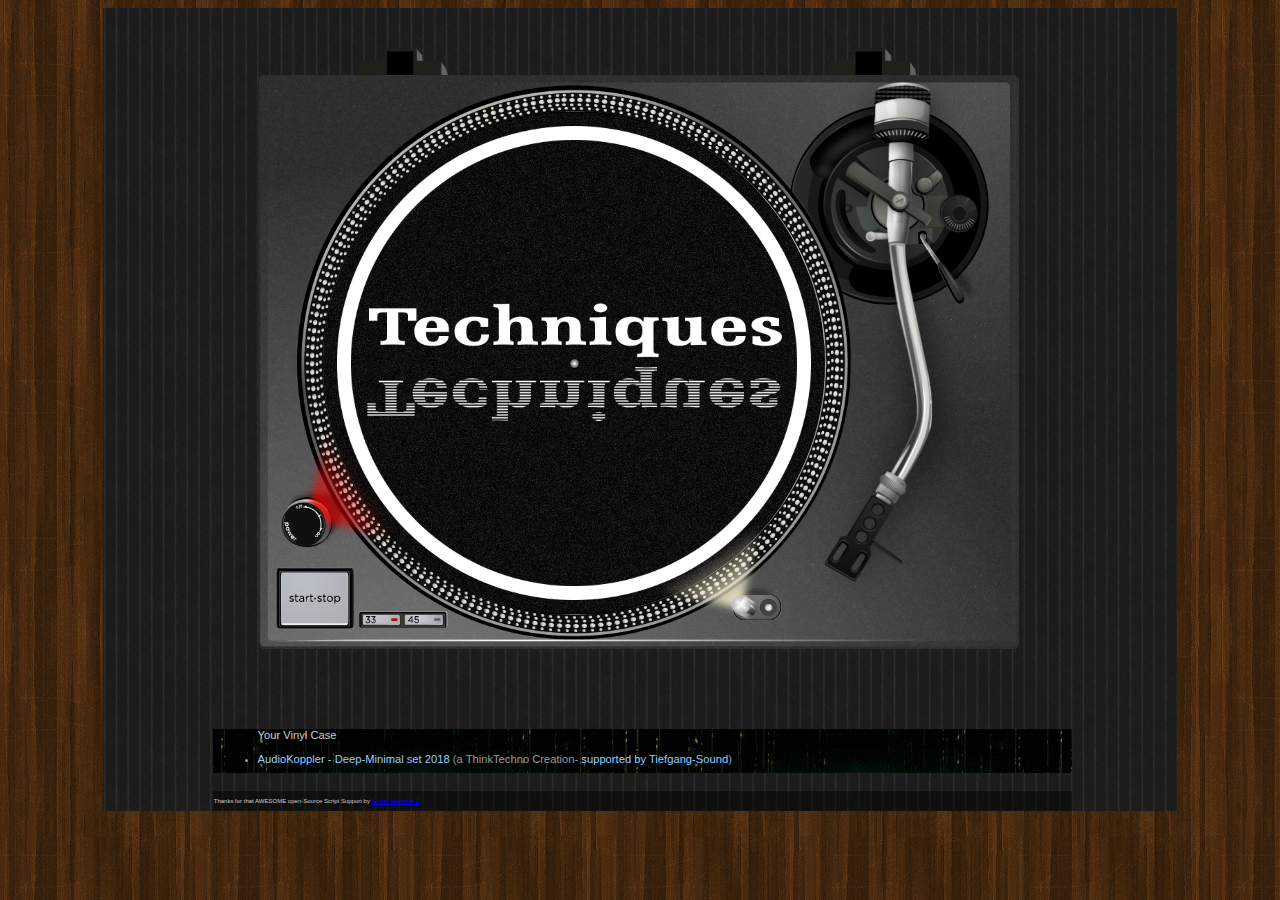
==== index.html @ 0dfd4111 "some editting" ====
<!DOCTYPE html>

<head>
  <meta charset="UTF-8" />
  <title>AudioKoppler MK2 Vinyl-Player</title>
  <script type="text/javascript" src="soundmanager2.js"></script>
  <script src="turntable.js"></script>
  <script src="turntable-app.js"></script>
  <link rel="stylesheet" href="turntable.css" />
</head>

<body>

  <style>
    /* a bit of demo CSS - you don't need this. */

    body {
      font-family: helvetica, arial, verdana, sans-serif;
      font-size: 1rem;
      font-weight: lighter;
      color: #fff;
      background: url("image/textures/wood_pattern_dark_color.png");
      -moz-osx-font-smoothing: grayscale;
      -webkit-font-smoothing: antialiased;
      /* general font niceness? */
      /*       font-smoothing: antialiased; */
      text-rendering: optimizeLegibility;
      color: #ccc;
    }

    h1,
    h2 {
      font-family: "Helvetica Neue", helvetica, arial, verdana, sans-serif;
      font-weight: 100;
    }

    /* skin the turntable body? see turntable.css for more. */
    .turntable .frame {
      background-color: #333;
      background-image: url("image/textures/textured_paper.png");
      /* scale for retina, etc. */
      background-size: 250px 250px;
      /* classic champagne-ish color? */
      /* background: #abacac; */
    }

    div.about {
      position: relative;
      z-index: 2;
      margin: 0px 0px -4% 5%;
      color: #fff;
    }

    div.about h1 {
      font-size: 3.275em;
      margin: 0px 0px 0.1em 0px;
    }

    div.about h2 {
      font-size: 2.5em;
      margin: 0.75em 0px 0.2em 0px;
    }

    div.about a {
      text-decoration: none;
      color: #fff;
    }

    div.about p {
      line-height: 1.5em;
      margin: 0px 0px 0.25em 0px;
    }

    div.about p:last-of-type {
      margin-bottom: 2em;
    }

    ul,
    .indent {
      padding-left: 4em;
    }

    ul {
      clear: both;
      margin-top: 0px;
      padding-top: 0px;
      margin-bottom: 0px;
      color: #999;
    }

    ul li {
      line-height: 1.4em;
    }

    ul li a {
      position: relative;
      padding: 0px 3px;
      margin: 0px -3px;
      text-decoration: none;
      display: inline-block;
      border-radius: 3px;
    }

    b {
      font-weight: 500;
    }

    code {
      font-family: "lucida console", "courier new", monaco, monospace;
      font-size: 1em;
      color: #99ff99;
    }

    div.about p a,
    ul li a {
      color: #99ccff;
    }

    div.about p a:hover,
    ul li a:hover {
      background-color: #000;
      color: #fff;
      outline: 1px solid rgba(255, 255, 255, 0.1);
    }
  </style>
  <div class="mkTable">
    <div class="mkDiv">

      <div style="position:relative">

        <!-- start turntable: centered and scales up to a predetermined max-width (based on image size) -->

        <div style="position:relative;text-align:center">

          <!-- note: inline-block is just for centering -->

          <div id="turntable-large" class="turntable has-slipmat" style="display:inline-block">

            <div class="frame"></div>

            <div class="table-bg"></div>

            <!-- image that sets the base dimensions-->
            <img src="image/tt_case_and_lighting.png" alt="" class="stub" />

            <div class="bd">

              <div class="platter"></div>

              <div class="slipmat-holder">
                <div class="slipmat"></div>
              </div>

              <div class="record-holder">
                <div class="record"></div>
                <div class="record-grooves"></div>
                <div class="label"></div>
              </div>

              <div class="spindle"></div>
              <div class="power-light"></div>
              <a href="#" class="power-dial" data-method="powerToggle"></a>
              <a href="#" class="button start-stop" data-method="toggle"></a>
              <a href="#" class="button speed-33 on"></a>
              <a href="#" class="button speed-45"></a>
              <div class="light light-on"></div>
              <a href="#" class="button light"></a>
              <div class="tonearm-holder">
                <div class="tonearm"></div>
              </div>
            </div>

          </div>

        </div>

        <div>

          <!-- end turntable -->


        </div> <!-- End mkDiv -->
        <div class="mkCase">


          <p class="indent" style="margin-top:3%">Your Vinyl Case</p>

          <ul>
            <li><a href="deep_minimal-tracktest_preview.mp3" data-turntable="turntable-large"
                data-artwork="image/vinyl.jpg"><b>AudioKoppler</b> - Deep-Minimal set 2018</a> (<span
                title="Published under a Creative Commons BY AudioKoppler">a ThinkTechno Creation</span>- <a
                href="#">supported by Tiefgang-Sound</a>)
            </li>
          </ul>
        </div>

      </div>
      <footer>
        <p>Thanks for that AWESOME open-Source Script Support by <a
            href="http://www.schillmania.com/projects/soundmanager2/" target="_blank">Sound Manager 2</a></p>
      </footer>
</body>
---- turntable.css ----
/**
 * SoundManager 2: "Turntable UI" - CSS
 * Copyright (c) 2015, Scott Schiller. All rights reserved.
 * http://www.schillmania.com/projects/soundmanager2/
 * Code provided under BSD license.
 * http://schillmania.com/projects/soundmanager2/license.txt
 */

.turntable {
    position: relative;
}

.turntable,
.turntable img.stub {
    width: 100%;
    max-width: 1256px;
    /* optional: max-width: 628px; if you want nice retina-scale graphics at full-width. */
}

.turntable .table-bg {
    position: absolute;
    top: 0px;
    left: 0px;
    width: 100%;
    height: 100%;
    background: transparent url("image/tt_table.png") no-repeat 0px 0px;
    background-size: contain;
}

.turntable .frame,
.turntable .bd {
    position: absolute;
    top: 9.7%;
    left: 5.4936%;
    height: 82.25%;
    width: 88.15%;
    padding: 0.054936% 0px 0px 0.099%;
    border-radius: 5px;
    -webkit-background-clip: padding-box;
    background-clip: padding-box;
    overflow: hidden;
}

.turntable .frame {
    /* If you want to skin the turntable body with a texture etc., apply a background image and/or color here. */
    /*
 background: #cdcfc7;
 background: #a4a4a4;
 background: #262626;
 */
    background: #262626;
    /* rounding hacks */
    padding: 1px;
    margin-left: -1px;
}

.turntable .platter {
    position: absolute;
    top: 0.33%;
    left: 5.025%;
    width: 72.75%;
    height: 100%;
    background: transparent url("image/platter.png") no-repeat 50% 50%;
    background-size: contain;
    border-radius: 100%;
    overflow: hidden;
}

.turntable .slipmat,
.turntable .record,
.turntable .record-grooves {
    position: absolute;
    top: 6.3%;
    left: 8.35%;
    width: 66.2%;
    height: 87.994%;
    border-radius: 100%;
    overflow: hidden;
}

.turntable .label {
    position: absolute;
    top: 37.25%;
    left: 31.45%;
    width: 20%;
    height: 26.5%;
    background: #fff;
    border-radius: 100%;
}

.turntable.has-artwork.hide-label-with-artwork .label {
    display: none;
}

.turntable .slipmat {
    background: transparent url("image/slipmat.jpg") no-repeat 50% 50%;
    background-size: contain;
}

.turntable.power-on.motor-on .platter,
.turntable.power-on.motor-on .spindle,
.turntable.power-on.motor-on .record-grooves,
.turntable.power-on.motor-on.has-artwork .record,
.turntable.power-on.motor-on .slipmat {
    -webkit-transition-property: -webkit-transform;
    -webkit-transform-origin: 50% 50%;
    transition-property: transform;
    transform-origin: 50% 50%;
    -webkit-animation: spin 2.33s linear infinite;
    animation: spin 2.33s linear infinite;
}

.turntable.power-on.motor-on .slipmat {
    -webkit-animation-duration: 1.75s;
    animation-duration: 1.75s;
}

.turntable .record-holder,
.turntable .slipmat-holder {
    position: absolute;
    top: 0px;
    left: 0px;
    width: 100%;
    height: 100%;
    /* hide by default */
    opacity: 0;
    /* lazy */
    -webkit-transition: all 0.35s;
    transition: all 0.35s;
    transform: scale3d(1.15, 1.15, 1.15);
    transform-origin: 42% 50%;
}

.turntable.has-record .record-holder,
.turntable.has-slipmat .slipmat-holder {
    opacity: 1;
    transform: scale3d(1, 1, 1);
    -webkit-filter: none;
    filter: none;
}

.turntable .record {
    background-color: #000;
    /* in the event artwork is applied, try to scale and center by default. */
    /* slightly oversize to fix possible rounding errors. */
    background-size: cover;
    background-position: 50% 50%;
    background-repeat: no-repeat;
}

.turntable .record-grooves {
    background: transparent url(image/record-grooves-1440x1440-white.png) no-repeat 50% 50%;
    background-size: contain;
    opacity: 0.15;
}

.turntable .spindle {
    position: absolute;
    left: 40.78%;
    top: 49.45%;
    width: 1.17%;
    height: 1.55%;
    background-color: rgba(0, 0, 0, 0.65);
    border-radius: 100%;
    border: 1px solid rgba(0, 0, 0, 0.15);
    background-image: -webkit-radial-gradient(center, ellipse cover, rgba(255, 255, 255, 1) 0%, rgba(128, 128, 128, 0) 100%);
    /* Chrome10+,Safari5.1+ */
    background-image: -ms-radial-gradient(center, ellipse cover, rgba(255, 255, 255, 1) 0%, rgba(128, 128, 128, 0) 100%);
    /* IE10+ */
    background-image: radial-gradient(ellipse at center, rgba(255, 255, 255, 1) 0%, rgba(128, 128, 128, 0) 100%);
    /* W3C */
    /* fix border bleed */
    -webkit-background-clip: padding-box;
    background-clip: padding-box;
}

.turntable .tonearm-holder,
.turntable .tonearm {
    -webkit-transform-origin: 54% 27%;
    transform-origin: 54% 27%;
}

.turntable .tonearm-holder {
    position: absolute;
    right: 0px;
    top: 0px;
    margin-top: -4%;
    margin-right: 2.75%;
    width: 28.55%;
    height: 99.75%;
}

.turntable .tonearm {
    position: absolute;
    right: 0px;
    top: 0px;
    width: 100%;
    height: 100%;
    background: transparent url("image/tt_arm.png") no-repeat 0px 0px;
    background-size: contain;
    -webkit-transition: -webkit-transform 0.1s;
    transition: transform 0.1s;
}

.turntable.motor-on.has-record .tonearm-holder {
    -webkit-animation: wobble 1s ease-in-out alternate infinite;
    animation: wobble 1s ease-in-out alternate infinite;
}

.turntable .button:active {
    transform-origin: 50% 50%;
    transform: scale(0.975);
    opacity: 0.9;
}

.turntable .start-stop {
    position: absolute;
    top: 85.85%;
    left: 2%;
    width: 10.58983%;
    height: 10.65%;
    background: transparent url("image/tt_startstop.png") no-repeat 0px 0px;
    background-size: contain;
    margin: 0.175% 0px 0px -0.175%;
    border-radius: 5px;
}

.turntable .power-light {
    position: absolute;
    bottom: 18.5%;
    left: 5.75%;
    width: 15.95%;
    height: 17.9%;
    background: transparent url("image/power-light.png") no-repeat 0px 0px;
    background-size: contain;
    -webkit-transform: rotate(12.5deg);
    transform: rotate(12.5deg);
    -webkit-transform-origin: 50% 50%;
    transform-origin: 50% 50%;
    -webkit-transition: opacity 0.25s;
    transition: opacity 0.25s;
    opacity: 0;
}

.turntable.power-on .power-light {
    opacity: 1;
}

.turntable.power-on.motor-on .power-light {
    -webkit-animation: flicker 0.08s linear infinite;
    animation: flicker 0.08s linear infinite;
}

.turntable .power-dial {
    position: absolute;
    bottom: 17.5%;
    left: 2.75%;
    width: 5.95%;
    height: 7.9%;
    -webkit-transform: rotate(0deg);
    -webkit-transform-origin: 50% 50%;
    -webkit-transition: transform 0.2s ease-out;
    transform: rotate(0deg);
    transform-origin: 50% 50%;
    -webkit-transition: -webkit-transform 0.2s ease-out;
    transition: transform 0.2s ease-out;
    background: transparent url("image/tt_powerdial.png") no-repeat 0px 0px;
    background-size: contain;
}

.turntable.power-on .power-dial {
    -webkit-transform: rotate(22.5deg);
    transform: rotate(22.5deg);
}

.turntable .speed-33 {
    position: absolute;
    bottom: 4%;
    left: 13.4%;
    width: 5.12%;
    height: 1.85%;
    background: transparent url("image/tt_33.png") no-repeat 0px 0px;
    background-size: contain;
}

.turntable.power-on .speed-33.on {
    background-image: url("image/tt_33_on.png");
}

.turntable .speed-45 {
    position: absolute;
    bottom: 4%;
    left: 19.05%;
    width: 5.12%;
    height: 1.85%;
    background: transparent url("image/tt_45.png") no-repeat 0px 0px;
    background-size: contain;
}

.turntable.power-on .speed-45.on {
    background-image: url("image/tt_45_on.png");
}

.turntable .light {
    position: absolute;
    bottom: 2%;
    left: 48.25%;
    width: 21.7%;
    height: 24.9%;
    background: transparent url("image/tt_lightoff.png") no-repeat 0px 0px;
    background-size: contain;
}

.turntable .light-on {
    position: absolute;
    bottom: 3.15%;
    left: 52.25%;
    width: 18.7%;
    height: 19.9%;
    background: transparent url("image/tt_lighton.png") no-repeat 0px 0px;
    background-size: contain;
    transform: rotate(12deg);
    opacity: 0;
    -webkit-transition: opacity 0.2s;
    transition: opacity 0.2s;
}

.turntable.power-on .light-on {
    opacity: 1;
}

@-webkit-keyframes flicker {
    from {
        opacity: 0.85;
    }

    to {
        opacity: 1;
    }
}

@keyframes flicker {
    from {
        opacity: 0.85;
    }

    to {
        opacity: 1;
    }
}

@-webkit-keyframes spin {
    from {
        -webkit-transform: rotate(180deg);
    }

    to {
        -webkit-transform: rotate(540deg);
    }
}

@keyframes spin {
    from {
        transform: rotate(180deg);
    }

    to {
        transform: rotate(540deg);
    }
}

@-webkit-keyframes wobble {
    from {
        -webkit-transform: rotate(0deg);
    }

    to {
        -webkit-transform: rotate(0.33deg);
    }
}

@keyframes wobble {
    from {
        transform: rotate(0deg);
    }

    to {
        transform: rotate(0.33deg);
    }
}

/* MY CODE */
.mkDiv {
    width: 80%;
    height: auto;
    padding-left: 5px;
}

.mkTable {
    background: url("image/textures/pinstriped_suit_vertical.png");
    width: 85%;
    height: max-content;
    margin-right: auto;
    margin-left: auto;
    display: flex;
    justify-content: center;

}

.mkCase {
    background: url("image/matrix4k.gif");
    padding-bottom: 5px;
    padding-bottom: 5px;
    font-size: 0.7rem;
}

footer {
    background-color: rgba(0, 0, 0, 0.432);
    padding: 1px;
    font-size: 6px;
    margin-top: 2vh;
}
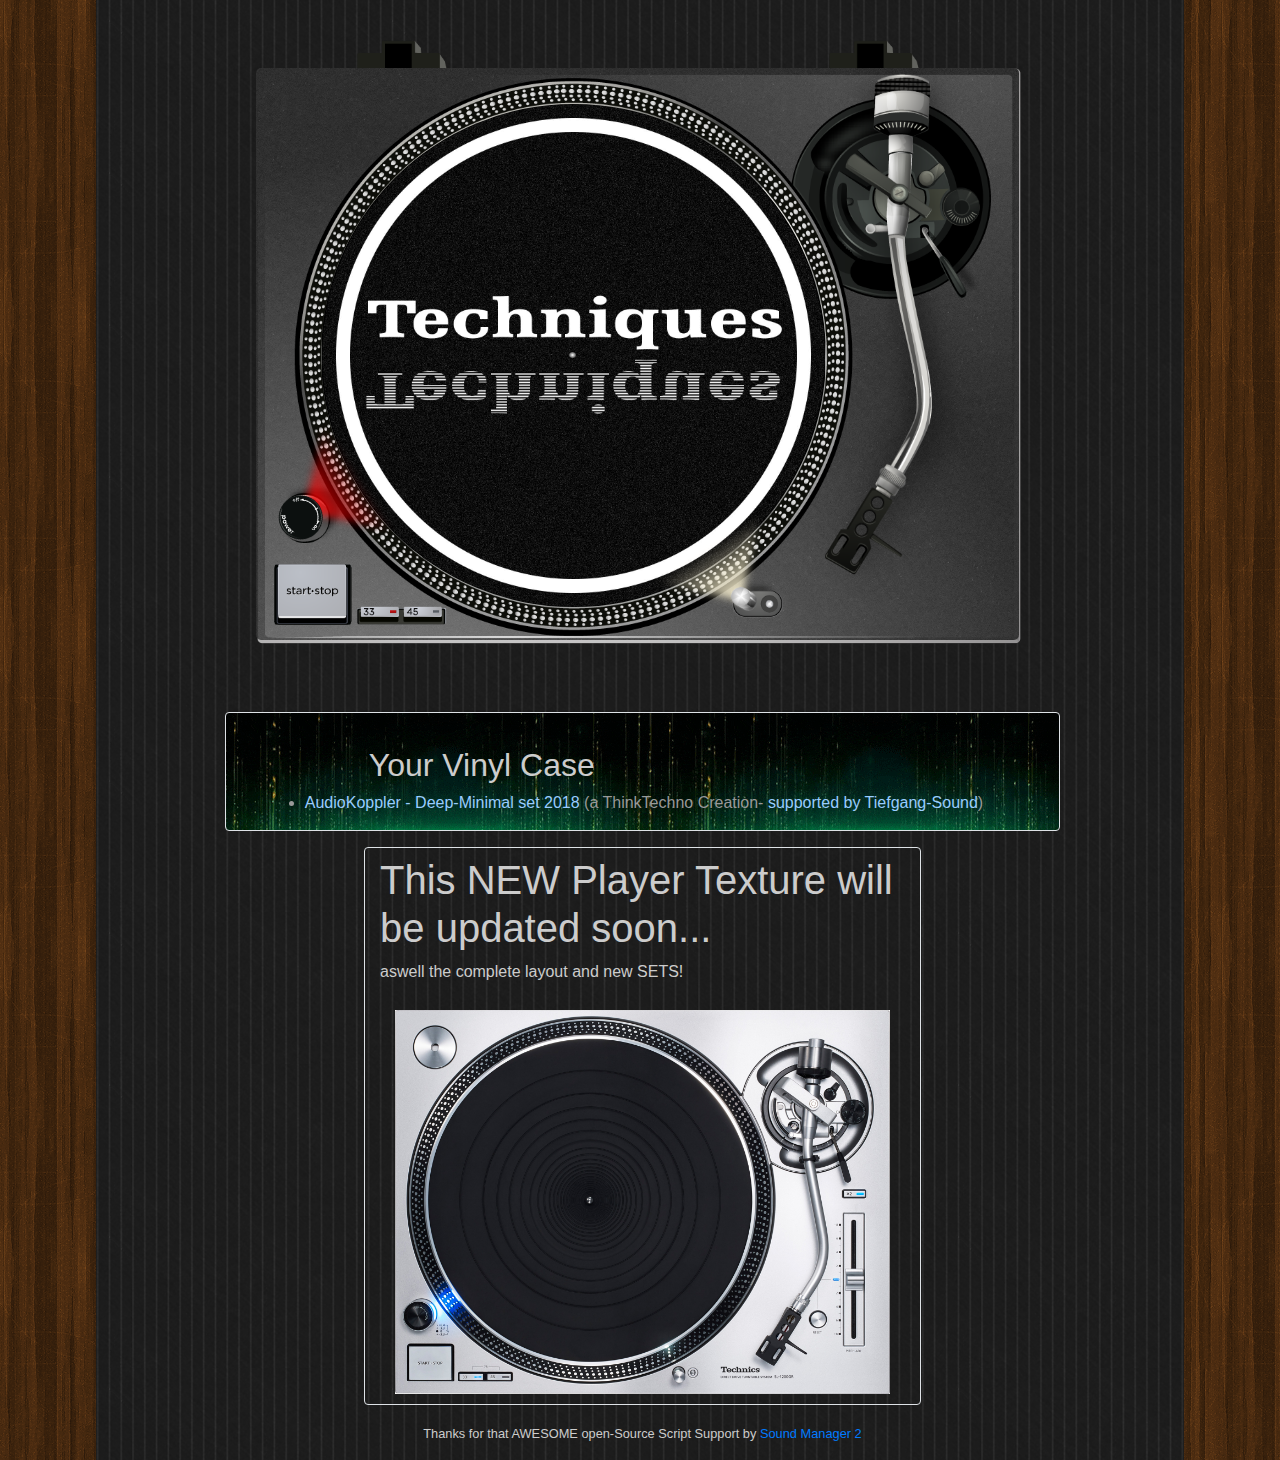
==== commit 1d6a0a12: "added bootstrap and news [V1.3]" ====
--- a/index.html
+++ b/index.html
@@ -7,6 +7,10 @@
   <script src="turntable.js"></script>
   <script src="turntable-app.js"></script>
   <link rel="stylesheet" href="turntable.css" />
+  <!-- Bootsrtsap CDN for CSS -->
+  <link rel="stylesheet" href="https://maxcdn.bootstrapcdn.com/bootstrap/4.0.0/css/bootstrap.min.css"
+    integrity="sha384-Gn5384xqQ1aoWXA+058RXPxPg6fy4IWvTNh0E263XmFcJlSAwiGgFAW/dAiS6JXm" crossorigin="anonymous">
+
 </head>
 
 <body>
@@ -180,10 +184,15 @@
 
 
         </div> <!-- End mkDiv -->
-        <div class="mkCase">
-
-
-          <p class="indent" style="margin-top:3%">Your Vinyl Case</p>
+
+
+      </div>
+
+      <div class="container">
+        <div class="mkCase border shadow rounded col-12 mt-3 mx-auto">
+
+
+          <h2 class="indent" style="margin-top:3%"><strong>Your Vinyl Case</strong></h2>
 
           <ul>
             <li><a href="deep_minimal-tracktest_preview.mp3" data-turntable="turntable-large"
@@ -194,9 +203,24 @@
           </ul>
         </div>
 
+
+        <div class="col-8 mx-auto mt-3 pt-2 border rounded shadow">
+          <h1>This NEW Player Texture will be updated soon...</h1>
+          <p>aswell the complete layout and new SETS!</p>
+          <img class="img1 col-12 center" src="image/tt_table_HiQuality.jpg" alt="">
+
+        </div>
+        <div id="footer" class="news col-8 mx-auto">
+          <p>Thanks for that AWESOME open-Source Script Support by <a
+              href="http://www.schillmania.com/projects/soundmanager2/" target="_blank">Sound Manager 2</a></p>
+        </div>
       </div>
-      <footer>
-        <p>Thanks for that AWESOME open-Source Script Support by <a
-            href="http://www.schillmania.com/projects/soundmanager2/" target="_blank">Sound Manager 2</a></p>
-      </footer>
+
+
+
+
+      <script src="https://ajax.googleapis.com/ajax/libs/jquery/3.4.1/jquery.min.js"></script>
+      <script src="https://cdn.jsdelivr.net/npm/popper.js@1.16.0/dist/umd/popper.min.js"></script>
+      <script src="https://stackpath.bootstrapcdn.com/bootstrap/4.4.1/js/bootstrap.min.js"></script>
+
 </body>--- a/turntable.css
+++ b/turntable.css
@@ -409,14 +409,25 @@
 
 .mkCase {
     background: url("image/matrix4k.gif");
-    padding-bottom: 5px;
-    padding-bottom: 5px;
-    font-size: 0.7rem;
-}
-
-footer {
-    background-color: rgba(0, 0, 0, 0.432);
+    padding-bottom: 15px;
+    padding-top: 1vh;
+    font-size: 1rem;
+}
+
+#footer {
     padding: 1px;
-    font-size: 6px;
+    font-size: 0.8rem;
     margin-top: 2vh;
+}
+
+.img1 {
+    width: 50%;
+    height: auto;
+    padding: 10px;
+}
+
+.news {
+    display: flex;
+    justify-content: center;
+    padding-top: 5vh;
 }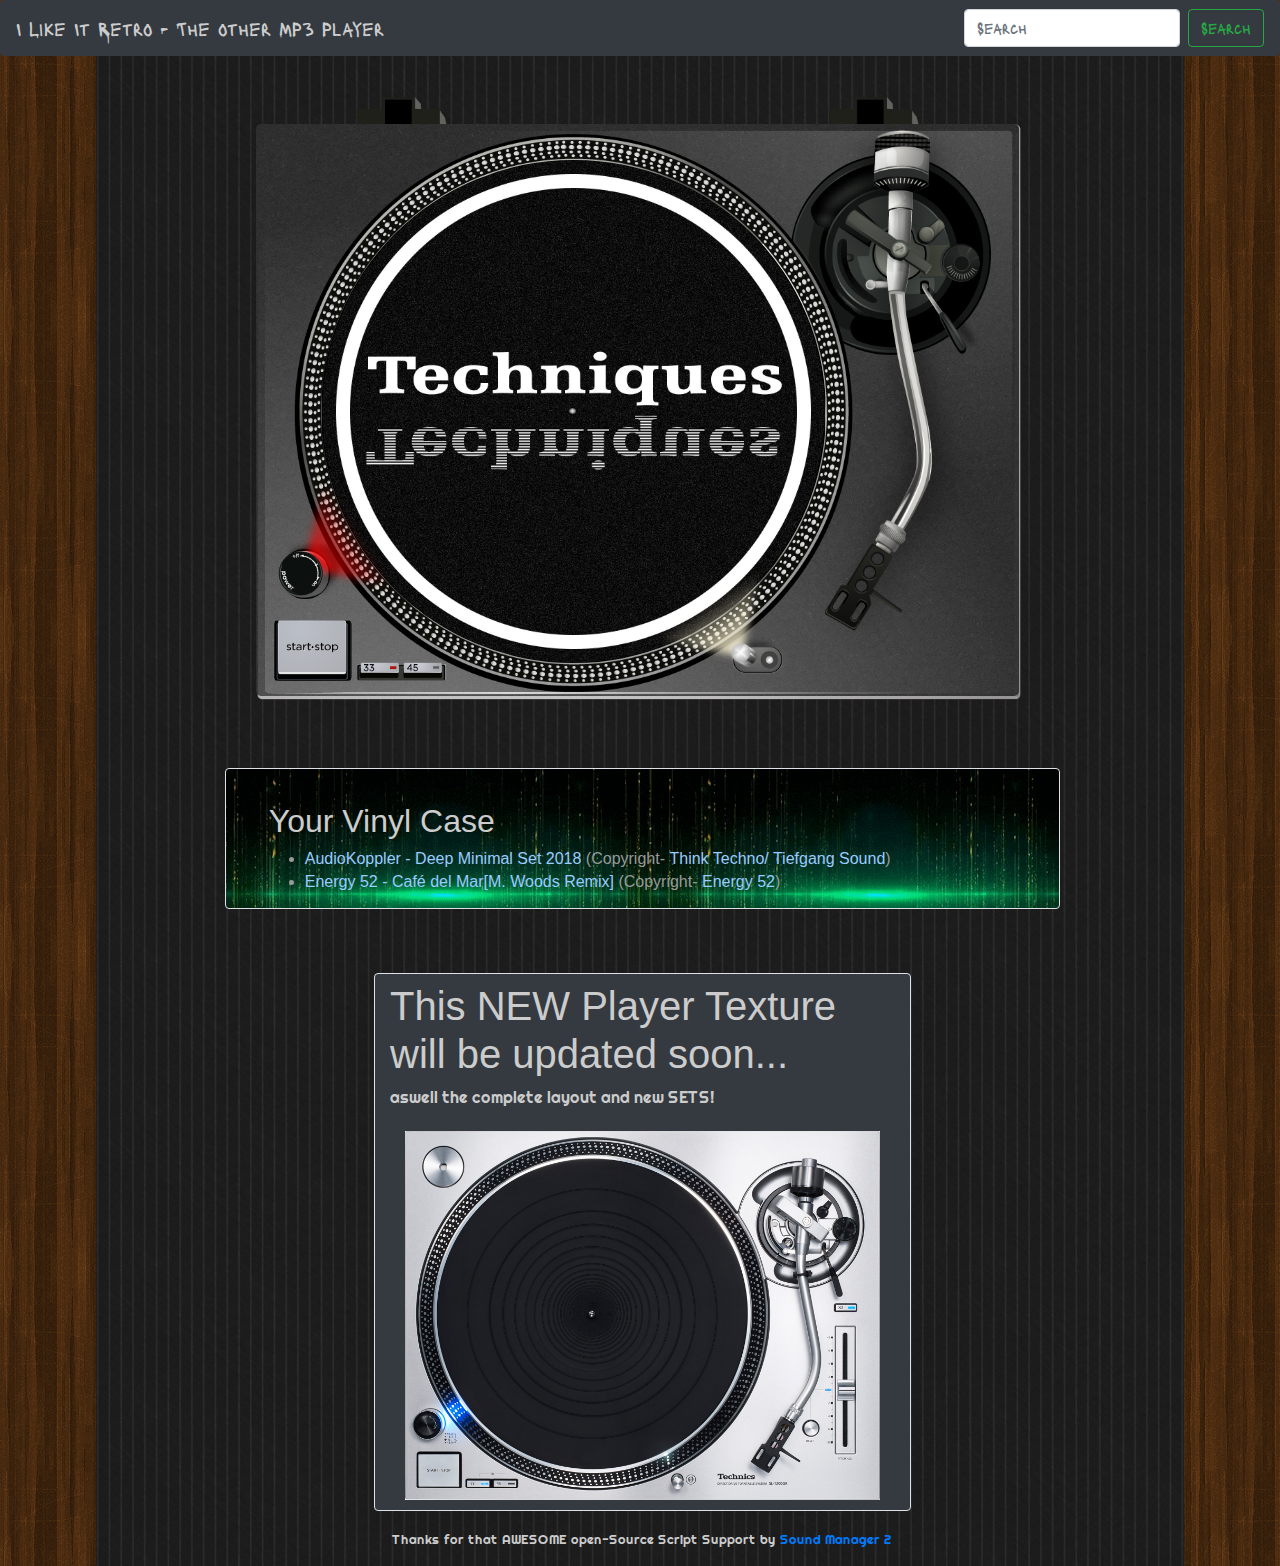
==== commit baa60eba: "Nav added/preparing for next machine [V2.0]" ====
--- a/index.html
+++ b/index.html
@@ -10,6 +10,24 @@
   <!-- Bootsrtsap CDN for CSS -->
   <link rel="stylesheet" href="https://maxcdn.bootstrapcdn.com/bootstrap/4.0.0/css/bootstrap.min.css"
     integrity="sha384-Gn5384xqQ1aoWXA+058RXPxPg6fy4IWvTNh0E263XmFcJlSAwiGgFAW/dAiS6JXm" crossorigin="anonymous">
+  <!-- FAVICON LINKS -->
+  <link rel="apple-touch-icon" sizes="57x57" href="icons/apple-icon-57x57.png">
+  <link rel="apple-touch-icon" sizes="60x60" href="icons//apple-icon-60x60.png">
+  <link rel="apple-touch-icon" sizes="72x72" href="icons//apple-icon-72x72.png">
+  <link rel="apple-touch-icon" sizes="76x76" href="icons//apple-icon-76x76.png">
+  <link rel="apple-touch-icon" sizes="114x114" href="icons//apple-icon-114x114.png">
+  <link rel="apple-touch-icon" sizes="120x120" href="icons//apple-icon-120x120.png">
+  <link rel="apple-touch-icon" sizes="144x144" href="icons//apple-icon-144x144.png">
+  <link rel="apple-touch-icon" sizes="152x152" href="icons//apple-icon-152x152.png">
+  <link rel="apple-touch-icon" sizes="180x180" href="icons//apple-icon-180x180.png">
+  <link rel="icon" type="image/png" sizes="192x192" href="icons//android-icon-192x192.png">
+  <link rel="icon" type="image/png" sizes="32x32" href="icons/favicon-32x32.png">
+  <link rel="icon" type="image/png" sizes="96x96" href="icons/favicon-96x96.png">
+  <link rel="icon" type="image/png" sizes="16x16" href="icons/favicon-16x16.png">
+  <link rel="manifest" href="icons//manifest.json">
+  <meta name="msapplication-TileColor" content="#ffffff">
+  <meta name="msapplication-TileImage" content="icons//ms-icon-144x144.png">
+  <meta name="theme-color" content="#ffffff">
 
 </head>
 
@@ -127,6 +145,16 @@
       outline: 1px solid rgba(255, 255, 255, 0.1);
     }
   </style>
+
+  <!-- NAVBAR -->
+  <nav class="navbar navbar-dark bg-dark justify-content-between border-dark rounded">
+    <a class="navbar-brand">I Like It Retro - The other MP3 Player</a>
+    <form class="form-inline">
+      <input class="form-control mr-sm-2" type="search" placeholder="Search" aria-label="Search">
+      <button class="btn btn-outline-success my-2 my-sm-0" type="submit">Search</button>
+    </form>
+  </nav>
+  <!-- NAVBAR END -->
   <div class="mkTable">
     <div class="mkDiv">
 
@@ -163,14 +191,16 @@
 
               <div class="spindle"></div>
               <div class="power-light"></div>
-              <a href="#" class="power-dial" data-method="powerToggle"></a>
-              <a href="#" class="button start-stop" data-method="toggle"></a>
+              <a href="#" class="power-dial" data-method="powerToggle" data-toggle="tooltip"
+                title="Turn Turntable On/Off!"></a>
+              <a href="#" class="button start-stop" data-method="toggle" data-toggle="tooltip"
+                title="Click to Start/Stop!"></a>
               <a href="#" class="button speed-33 on"></a>
               <a href="#" class="button speed-45"></a>
               <div class="light light-on"></div>
               <a href="#" class="button light"></a>
               <div class="tonearm-holder">
-                <div class="tonearm"></div>
+                <div class="tonearm" data-toggle="tooltip" title="That Tonearm is moving to track time!"></div>
               </div>
             </div>
 
@@ -181,7 +211,11 @@
         <div>
 
           <!-- end turntable -->
-
+          <!--           <div class="seeker">
+            <form class="multi-range-field my-5 pb-5">
+              <input id="multi" class="multi-range" type="range" />
+            </form>
+          </div> -->
 
         </div> <!-- End mkDiv -->
 
@@ -193,26 +227,32 @@
 
 
           <h2 class="indent" style="margin-top:3%"><strong>Your Vinyl Case</strong></h2>
-
           <ul>
             <li><a href="deep_minimal-tracktest_preview.mp3" data-turntable="turntable-large"
-                data-artwork="image/vinyl.jpg"><b>AudioKoppler</b> - Deep-Minimal set 2018</a> (<span
-                title="Published under a Creative Commons BY AudioKoppler">a ThinkTechno Creation</span>- <a
-                href="#">supported by Tiefgang-Sound</a>)
+                data-artwork="image/vinyl.jpg"><b>AudioKoppler</b> - Deep Minimal Set 2018</a>
+              (<span title="Copyright ">Copyright</span>- <a href="#">Think Techno/ Tiefgang Sound</a>)
+            </li>
+          </ul>
+          <ul>
+            <li><a href="Energy_52-Cafe_Del_Mar_ Michael_Woods_Remix.mp3" data-turntable="turntable-large"
+                data-artwork="image/Energy52_vinyl.jpg"><b>Energy 52</b> - Café del Mar[M. Woods Remix]</a>
+              (<span title="Copyright ">Copyright</span>- <a href="#">Energy 52</a>)
             </li>
           </ul>
         </div>
-
-
-        <div class="col-8 mx-auto mt-3 pt-2 border rounded shadow">
-          <h1>This NEW Player Texture will be updated soon...</h1>
-          <p>aswell the complete layout and new SETS!</p>
-          <img class="img1 col-12 center" src="image/tt_table_HiQuality.jpg" alt="">
-
-        </div>
-        <div id="footer" class="news col-8 mx-auto">
-          <p>Thanks for that AWESOME open-Source Script Support by <a
-              href="http://www.schillmania.com/projects/soundmanager2/" target="_blank">Sound Manager 2</a></p>
+        <br><br>
+        <div class="container mt-3">
+          <div id="myMargin" class="col-8 mx-auto mt-3 pt-2 border rounded shadow bg-dark">
+            <h1>This NEW Player Texture will be updated soon...</h1>
+            <p>aswell the complete layout and new SETS!</p>
+            <img class="img1 col-12 center" src="image/tt_table_HiQuality.jpg" alt="">
+          </div>
+
+
+          <div id="footer" class="news col-8 mx-auto">
+            <p>Thanks for that AWESOME open-Source Script Support by <a
+                href="http://www.schillmania.com/projects/soundmanager2/" target="_blank">Sound Manager 2</a></p>
+          </div>
         </div>
       </div>
 
--- a/turntable.css
+++ b/turntable.css
@@ -5,6 +5,19 @@
  * Code provided under BSD license.
  * http://schillmania.com/projects/soundmanager2/license.txt
  */
+@import url('https://fonts.googleapis.com/css?family=Lacquer|Righteous&display=swap');
+
+h1,
+h2,
+h3,
+p {
+    font-family: 'Righteous', cursive;
+}
+
+.indent {
+    margin-left: -100px;
+}
+
 
 .turntable {
     position: relative;
@@ -407,8 +420,19 @@
 
 }
 
+/* #myMargin {
+    filter: blur(2px);
+    transform: scale(0.9);
+}
+
+#myMargin:hover {
+    filter: blur(0);
+    transform: scale(1.2);
+} */
+
 .mkCase {
     background: url("image/matrix4k.gif");
+
     padding-bottom: 15px;
     padding-top: 1vh;
     font-size: 1rem;
@@ -423,11 +447,23 @@
 .img1 {
     width: 50%;
     height: auto;
-    padding: 10px;
-}
+    padding: 5px;
+    margin-bottom: 5px;
+
+}
+
+/* .img1:hover {
+    transform: scale(1.2);
+    box-shadow: 5px 5px 5px black;
+} */
 
 .news {
     display: flex;
     justify-content: center;
-    padding-top: 5vh;
+    padding-top: 7vh;
+}
+
+.navbar {
+    font-family: 'Lacquer', sans-serif;
+    font-size: 5rem;
 }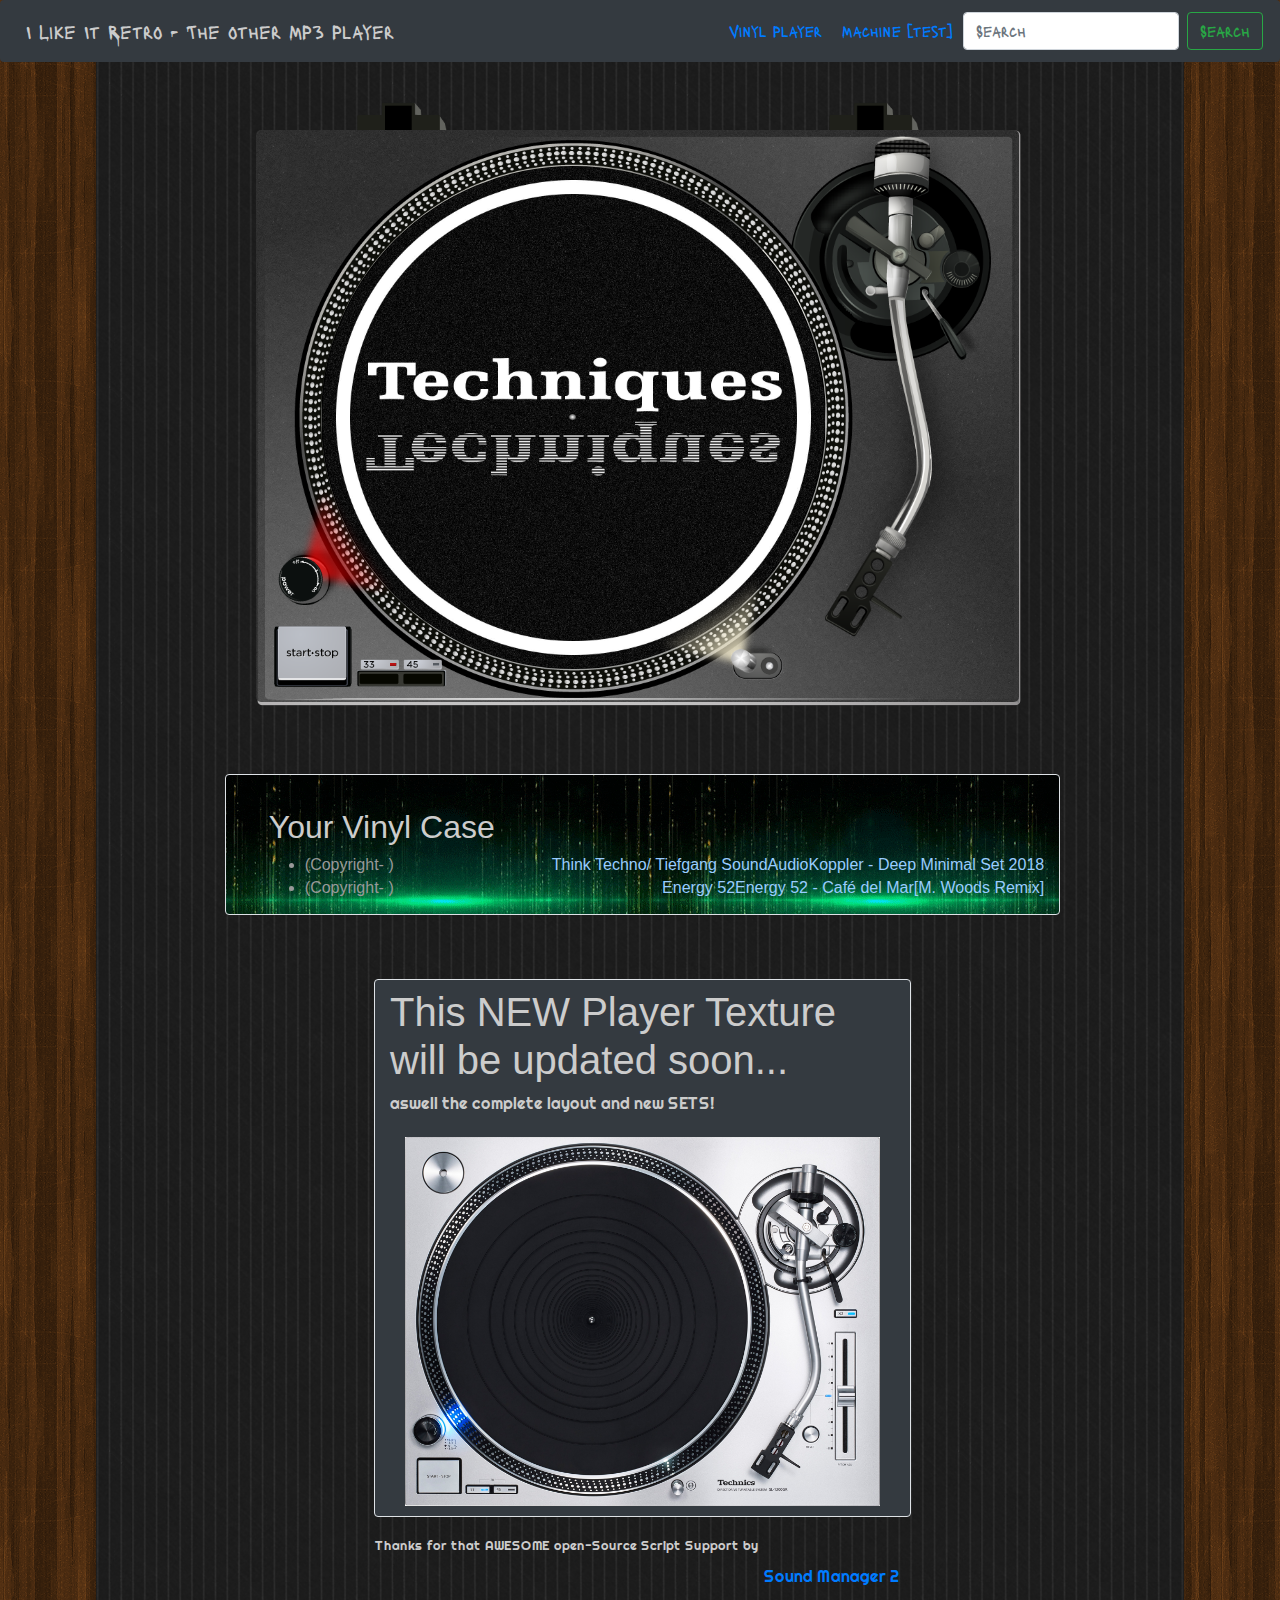
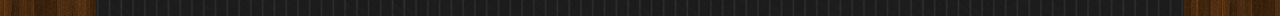
==== commit 62dc8e3b: "Machine added [V2.2]" ====
--- a/index.html
+++ b/index.html
@@ -147,9 +147,11 @@
   </style>
 
   <!-- NAVBAR -->
-  <nav class="navbar navbar-dark bg-dark justify-content-between border-dark rounded">
+  <nav class="navbar navbar-dark bg-dark justify-content-between border-dark rounded shadow">
     <a class="navbar-brand">I Like It Retro - The other MP3 Player</a>
-    <form class="form-inline">
+    <form class="form-inline border border-dark rounded shadow">
+      <a href="index.html" active>Vinyl Player</a>
+      <a href="mpc/mpc.html">Machine [test]</a>
       <input class="form-control mr-sm-2" type="search" placeholder="Search" aria-label="Search">
       <button class="btn btn-outline-success my-2 my-sm-0" type="submit">Search</button>
     </form>
--- a/turntable.css
+++ b/turntable.css
@@ -12,6 +12,12 @@
 h3,
 p {
     font-family: 'Righteous', cursive;
+}
+
+a {
+    font-size: 1rem;
+    padding: 10px;
+    float: right;
 }
 
 .indent {
